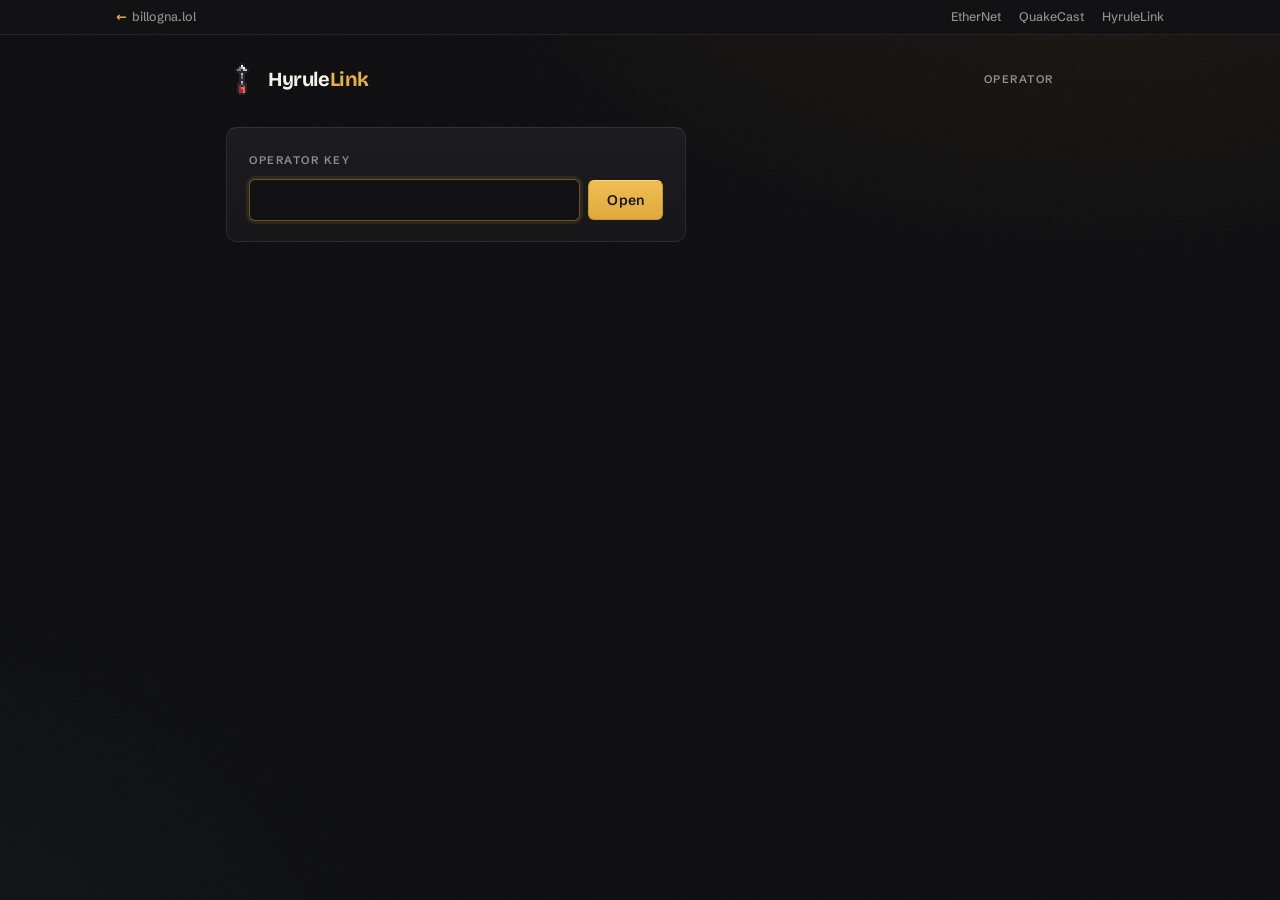
==== web/operator.html @ 52bb7f08 "feat(browser): home and operator pages, retire the aurora UI Front door (web/index.html + web/js/hom" ====
<!doctype html>
<html lang="en">
<head>
<meta charset="utf-8">
<meta name="viewport" content="width=device-width, initial-scale=1">
<meta name="referrer" content="no-referrer">
<meta name="robots" content="noindex">
<title>HyruleLink operator</title>
<link rel="icon" href="img/mark.svg" type="image/svg+xml">
<link rel="stylesheet" href="css/hyrulelink.css">
</head>
<body class="operator">
<nav class="sitebar" aria-label="billogna.lol"><div class="sb-in">
  <a class="sb-home" href="https://www.billogna.lol/"><b aria-hidden="true">&larr;</b>billogna.lol</a>
  <span class="sb-sibs"><a href="https://www.billogna.lol/ethernet/">EtherNet</a><a href="https://www.billogna.lol/connect/">QuakeCast</a><a href="./">HyruleLink</a></span>
</div></nav>

<main class="home op">
  <header class="home-top">
    <a class="brand" href="./" title="HyruleLink home">
      <img src="img/hookshot.svg" width="32" height="32" alt="">
      <span class="word">Hyrule<b>Link</b></span>
    </a>
    <span class="label">Operator</span>
  </header>

  <noscript><p class="err">This page needs JavaScript.</p></noscript>

  <!-- The key is sent as a header on each call, never in a URL, and kept in
       this browser only until Forget key. -->
  <form class="panel op-key" id="keyForm" autocomplete="off" hidden>
    <label class="label" for="keyInput">Operator key</label>
    <div class="row">
      <input class="field mono" id="keyInput" type="password" autocomplete="off" spellcheck="false">
      <button class="btn primary" type="submit">Open</button>
    </div>
    <p class="err" id="keyErr" role="alert" hidden></p>
  </form>

  <section id="board" hidden>
    <div class="op-head">
      <p class="op-sum" id="sum"></p>
      <div class="row">
        <button class="btn small quiet" id="btnRefresh" type="button">Refresh</button>
        <button class="btn small quiet" id="btnForget" type="button">Forget key</button>
      </div>
    </div>
    <p class="err" id="boardErr" role="alert" hidden></p>
    <div id="rooms"></div>
  </section>
</main>

<script src="js/operator.js"></script>
</body>
</html>
---- web/css/hyrulelink.css ----
/* HyruleLink - graphite, one gold voice, one pale-blue voice.
 *
 * The same skin as EtherNet (F:/EtherNet/web/css/ethernet.css) and QuakeCast
 * (F:/RaceConnect/web/css/site.css): neutral graphite, warm paper-white text,
 * 1px hairlines, depth by tone instead of shadow. Bricolage Grotesque for
 * anything that is a number or a name of something, Schibsted Grotesk for
 * reading, IBM Plex Mono for codes and clocks, Press Start 2P ONLY where the
 * text is literally what the game will draw (.strip). Item sprites are pixel
 * art and are scaled like it.
 *
 * Two accents, each with one job:
 *   gold   ownership and the primary action: what you hold, Claim, the host
 *   link   anything that travels into a game: the game link lamp, in-game
 *          lines (EtherNet's --ether, same values, renamed)
 * Radius is a scale (3 / 6 / 10 / pill), never one number.
 * Nothing animates at rest: this tab sits beside a game. Toasts fade in, and
 * controls answer the pointer; prefers-reduced-motion switches off both.
 * No backdrop-filter, no blobs, no font CDN: every url() here is relative.
 */

@font-face { font-family: "Bricolage Grotesque"; font-weight: 600 700; font-display: swap;
  src: url(../fonts/BricolageGrotesque-600.woff2) format("woff2"); }
@font-face { font-family: "Schibsted Grotesk"; font-weight: 400 700; font-display: swap;
  src: url(../fonts/SchibstedGrotesk-400.woff2) format("woff2"); }
@font-face { font-family: "IBM Plex Mono"; font-weight: 400; font-display: swap;
  src: url(../fonts/IBMPlexMono-Regular.ttf) format("truetype"); }
@font-face { font-family: "IBM Plex Mono"; font-weight: 500; font-display: swap;
  src: url(../fonts/IBMPlexMono-Medium.ttf) format("truetype"); }
@font-face { font-family: "Press Start 2P"; font-weight: 400; font-display: swap;
  src: url(../fonts/PressStart2P-Regular.ttf) format("truetype"); }

:root {
  --bg: #0E0E10;
  --well: #121215;
  --surface: #17171A;
  --raised: #1D1D21;
  --lift: #26262B;

  --hair: rgba(255, 255, 255, .075);
  --hair-top: rgba(255, 255, 255, .12);
  --hair-strong: rgba(255, 255, 255, .18);

  --ink: #F3F1EA;
  --ink2: #BDBBB3;
  --mute: #918F87;
  --faint: #5F5E59;

  --gold: #E6B143;
  --gold-hi: #F1C158;
  --gold-lo: #C9962F;
  --on-gold: #171512;
  --gold-wash: rgba(230, 177, 67, .09);
  --gold-line: rgba(230, 177, 67, .42);

  --link: #9FD9E8;
  --link-wash: rgba(159, 217, 232, .08);
  --link-line: rgba(159, 217, 232, .38);

  --ok: #6FCF97;
  --bad: #E5928D;

  --r-sm: 3px;
  --r-md: 6px;
  --r-lg: 10px;
  --r-pill: 999px;

  --display: "Bricolage Grotesque", "Schibsted Grotesk", "Segoe UI", sans-serif;
  --body: "Schibsted Grotesk", "Segoe UI", system-ui, sans-serif;
  --mono: "IBM Plex Mono", Consolas, monospace;
  --pixel: "Press Start 2P", "IBM Plex Mono", monospace;

  --gutter: 16px;
  color-scheme: dark;
}

* { box-sizing: border-box; }
html { -webkit-text-size-adjust: 100%; }
body {
  margin: 0; min-height: 100vh;
  background: var(--bg);
  color: var(--ink);
  font: 400 15px/1.5 var(--body);
  font-feature-settings: "ss01";
}
/* One warm light from the upper right, and film grain so the flats are not
   dead. Both are fixed layers that never repaint. */
body::before {
  content: ""; position: fixed; inset: 0; pointer-events: none; z-index: 0;
  background:
    radial-gradient(1100px 620px at 86% -12%, rgba(230, 177, 67, .07), transparent 62%),
    radial-gradient(900px 700px at -10% 110%, rgba(159, 217, 232, .035), transparent 60%);
}
body::after {
  content: ""; position: fixed; inset: 0; pointer-events: none; z-index: 0; opacity: .035;
  background-image: url("data:image/svg+xml,%3Csvg xmlns='http://www.w3.org/2000/svg' width='180' height='180'%3E%3Cfilter id='n'%3E%3CfeTurbulence type='fractalNoise' baseFrequency='.85' numOctaves='2' stitchTiles='stitch'/%3E%3C/filter%3E%3Crect width='180' height='180' filter='url(%23n)'/%3E%3C/svg%3E");
}
body > * { position: relative; z-index: 1; }

a { color: var(--gold); text-decoration-thickness: 1px; text-underline-offset: 3px; }
a:hover { color: var(--gold-hi); }
h1, h2, h3 { font-family: var(--display); font-weight: 700; letter-spacing: -.015em; margin: 0; }
p { margin: 0; }
button, input, select, textarea { font: inherit; color: inherit; }
/* KEEP. .btn sets display:inline-flex, which beats the browser's own [hidden]
   rule; without !important a hidden button stays on screen. */
[hidden] { display: none !important; }
:focus-visible { outline: 2px solid var(--gold); outline-offset: 2px; border-radius: var(--r-sm); }

.label {
  font: 600 11px/1 var(--body); letter-spacing: .14em; text-transform: uppercase; color: var(--mute);
}
.mono { font-family: var(--mono); font-variant-numeric: tabular-nums; }
.hint { font-size: 13px; color: var(--mute); }
.err { font-size: 13.5px; color: var(--bad); }
.empty { padding: 10px 0; font-size: 13.5px; color: var(--mute); }
.row { display: flex; gap: 8px; align-items: center; min-width: 0; }

/* ------------------------------------------------------------- controls */

.btn {
  display: inline-flex; align-items: center; justify-content: center; gap: 8px;
  min-height: 40px; padding: 0 18px;
  border: 1px solid var(--hair-strong); border-top-color: rgba(255, 255, 255, .24);
  border-radius: var(--r-md);
  background: var(--raised); color: var(--ink);
  font: 600 14px/1 var(--body); letter-spacing: .01em;
  cursor: pointer; user-select: none; white-space: nowrap;
  transition: background .12s, border-color .12s, transform .06s;
}
a.btn { text-decoration: none; }
a.btn:hover { color: var(--ink); }
.btn:hover { background: var(--lift); }
.btn:active { transform: translateY(1px); }
.btn[disabled] { opacity: .45; cursor: default; transform: none; }
.btn[disabled]:hover { background: var(--raised); }
.btn.primary {
  background: linear-gradient(180deg, #EFBE52, #DFA93C); color: var(--on-gold);
  border-color: var(--gold-lo); border-top-color: #F6D687;
}
.btn.primary:hover { background: linear-gradient(180deg, #F5C75F, #E7B144); color: var(--on-gold); }
.btn.big { min-height: 52px; padding: 0 28px; font: 700 17px/1 var(--display); letter-spacing: 0; }
.btn.quiet { background: transparent; border-color: var(--hair); color: var(--ink2); }
.btn.quiet:hover { background: var(--raised); color: var(--ink); }
.btn.danger { color: var(--bad); }
.btn.danger.armed { background: rgba(229, 146, 141, .14); border-color: rgba(229, 146, 141, .5); }
.btn.small { min-height: 30px; padding: 0 11px; font-size: 12.5px; }
.btn.on { border-color: var(--gold-line); background: var(--gold-wash); color: var(--gold-hi); }

.field {
  width: 100%; min-height: 42px; padding: 0 12px;
  background: var(--well); border: 1px solid var(--hair-strong); border-radius: var(--r-md);
  color: var(--ink);
}
.field::placeholder { color: var(--faint); }
.field:focus { outline: none; border-color: var(--gold-line); box-shadow: 0 0 0 3px var(--gold-wash); }
.field[disabled], .field[readonly] { color: var(--ink2); }
select.field { appearance: none; -webkit-appearance: none; padding-right: 30px;
  background-image: linear-gradient(45deg, transparent 50%, var(--mute) 50%), linear-gradient(135deg, var(--mute) 50%, transparent 50%);
  background-position: calc(100% - 16px) 50%, calc(100% - 11px) 50%; background-size: 5px 5px; background-repeat: no-repeat; }
select.field option { background: var(--surface); color: var(--ink); }
.field.code { font: 500 20px/1 var(--mono); letter-spacing: .24em; text-transform: uppercase; text-align: center; }
/* numbers with a unit after them: <input class="field num" type="number"><span class="unit">s</span> */
.field.num { width: 6.5em; min-height: 34px; padding: 0 8px; font: 500 14px/1 var(--mono); text-align: right; }
.unit { font-size: 13px; color: var(--mute); }

.check { display: inline-flex; align-items: center; gap: 7px; font-size: 13px; color: var(--ink2); cursor: pointer; }
.check input { accent-color: var(--gold); width: 15px; height: 15px; margin: 0; }

/* on/off: <label class="switch"><input type="checkbox" role="switch"><span>On</span></label> */
.switch { display: inline-flex; align-items: center; gap: 9px; font-size: 13.5px; color: var(--ink2); cursor: pointer; user-select: none; }
.switch input {
  appearance: none; -webkit-appearance: none; position: relative; flex: none; margin: 0;
  width: 34px; height: 20px; border-radius: var(--r-pill);
  background: var(--well); border: 1px solid var(--hair-strong); cursor: pointer;
  transition: background .12s, border-color .12s;
}
.switch input::before {
  content: ""; position: absolute; top: 2px; left: 2px; width: 14px; height: 14px; border-radius: 50%;
  background: var(--mute); transition: transform .12s, background .12s;
}
.switch input:checked { background: var(--gold-wash); border-color: var(--gold-line); }
.switch input:checked::before { transform: translateX(14px); background: var(--gold); }
.switch input:focus-visible { outline: 2px solid var(--gold); outline-offset: 2px; border-radius: var(--r-pill); }
.switch input:disabled { opacity: .45; cursor: default; }
.switch input:checked + span { color: var(--ink); }

.panel {
  background: linear-gradient(180deg, var(--raised), var(--surface));
  border: 1px solid var(--hair); border-top-color: var(--hair-top);
  border-radius: var(--r-lg);
}
/* a titled panel: <section class="panel"><div class="panel-head"><h2>..</h2><span class="label">..</span></div><div class="panel-body">.. */
.panel-head { display: flex; justify-content: space-between; align-items: baseline; gap: 12px;
  padding: 13px 16px 10px; border-bottom: 1px solid var(--hair); }
.panel-head h2 { font-size: 16px; min-width: 0; }
.panel-body { padding: 8px 16px 14px; }

.pill { display: inline-block; margin-left: 7px; padding: 2px 6px; border-radius: var(--r-sm); vertical-align: 1px;
  font: 600 10px/1.2 var(--body); letter-spacing: .1em; text-transform: uppercase;
  color: var(--mute); border: 1px solid var(--hair-strong); white-space: nowrap; }
.pill.host { color: var(--gold); border-color: var(--gold-line); }
.pill.link { color: var(--link); border-color: var(--link-line); }

.icon-btn { width: 30px; height: 30px; display: grid; place-items: center; border-radius: var(--r-md);
  background: transparent; border: 1px solid transparent; color: var(--mute); cursor: pointer; }
.icon-btn:hover { color: var(--ink); border-color: var(--hair-strong); background: var(--raised); }
.icon-btn svg { width: 15px; height: 15px; }

.avatar { width: 16px; height: 16px; border-radius: 50%; object-fit: cover; vertical-align: -3px; margin-right: 5px; }

/* -------------------------------------------------------- billogna bar */

/* One quiet line above everything: the way back to billogna.lol, and across
   to EtherNet and QuakeCast. The room page opens them in a new tab, so a
   stray click mid-run never leaves the room. */
.sitebar { background: var(--well); border-bottom: 1px solid var(--hair); }
.sitebar .sb-in {
  display: flex; align-items: center; justify-content: space-between; gap: 16px;
  max-width: 1080px; margin: 0 auto; min-height: 34px; padding: 0 var(--gutter);
  font: 500 12.5px/1 var(--body);
}
.room .sitebar .sb-in { max-width: none; }
.sitebar a { color: var(--mute); text-decoration: none; padding: 6px 0; white-space: nowrap; }
.sitebar a:hover, .sitebar a:focus-visible { color: var(--ink); }
.sitebar .sb-home b { color: var(--gold); font-weight: 600; margin-right: 6px; }
.sitebar .sb-sibs { display: flex; gap: 18px; }
.sitebar .sb-sibs [aria-current="page"] { color: var(--ink2); box-shadow: inset 0 -1px var(--gold-line); }

/* ---------------------------------------------------------------- brand */

.brand { display: inline-flex; align-items: center; gap: 10px; text-decoration: none; color: var(--ink); flex: none; }
.brand:hover { color: var(--ink); }
/* the hookshot, pixel for pixel (tools/make_mark.py). 32 px is exactly 2x the
   16 px box, so every pixel of it lands on whole screen pixels. */
.brand img { width: 32px; height: 32px; flex: none; image-rendering: pixelated; }
.brand .word { font: 700 20px/1 var(--display); letter-spacing: -.02em; }
.brand .word b { color: var(--gold); font-weight: 700; }

/* ------------------------------------------------------------ home page */

.home { max-width: 1080px; margin: 0 auto; padding: 28px var(--gutter) 64px; }
.home-top { display: flex; justify-content: space-between; align-items: center; gap: 16px; margin-bottom: 9vh; }
.home-top nav a { color: var(--ink2); font-size: 14px; margin-left: 20px; text-decoration: none; }
.home-top nav a:hover { color: var(--ink); }
.home-grid { display: grid; grid-template-columns: minmax(0, 1.25fr) minmax(300px, 400px); gap: 56px; align-items: start; }
.home h1 { font-size: clamp(38px, 5.6vw, 68px); line-height: 1; letter-spacing: -.035em; }
.home h1 em { font-style: normal; color: var(--gold); }
.lede { margin-top: 24px; max-width: 34em; font-size: 18px; color: var(--ink2); }
.works { margin-top: 30px; display: flex; flex-wrap: wrap; gap: 6px 8px; align-items: center; }
.works .label { margin-right: 6px; }
.tag { padding: 4px 9px; border: 1px solid var(--hair-strong); border-radius: var(--r-sm);
  font: 500 12px/1.2 var(--mono); color: var(--ink2); }
.foot { margin-top: 48px; color: var(--mute); font-size: 13px; display: flex; gap: 18px; flex-wrap: wrap; }

.door { padding: 22px; }
.door + .door { margin-top: 14px; }
.door h2 { font-size: 19px; margin-bottom: 14px; }
.door .row { margin-top: 8px; }
.door .btn { width: 100%; margin-top: 12px; }
.door .hint { margin-top: 10px; }
.door .err { margin-top: 10px; }

/* "Your rooms on this browser" and "Live rooms": the same list.
   <div class="panel recent"><p class="label">..</p><p class="recent-note">..</p>
     <div class="recent-row"><a href="room.html?room=CODE"><span class="t">Name</span><span class="mono">CODE</span></a>
       <span class="recent-state on">2 in it now</span><button class="btn small quiet">..</button><p class="recent-err" hidden></p></div>
   Live rooms put <div class="meta"><span class="t">Name</span><small>Ana, Bo</small></div> where the link is,
   and <a class="btn small" href="room.html?watch=PUB">Watch</a> last. */
.recent { margin-top: 14px; padding: 14px 22px; }
.recent > .label { display: block; margin-bottom: 8px; }
.recent-note { font-size: 13px; color: var(--mute); margin-bottom: 8px; }
.recent-row { display: grid; grid-template-columns: minmax(0, 1fr) auto auto; gap: 6px 12px; align-items: center;
  padding: 7px 0; border-top: 1px solid var(--hair); }
.recent-row:first-child, :not(.recent-row) + .recent-row { border-top: 0; }
/* the room name over its 10-character code */
.recent-row a:not(.btn) { display: flex; flex-direction: column; gap: 1px; min-width: 0; text-decoration: none;
  color: var(--ink2); font-size: 14px; }
.recent-row a:not(.btn):hover { color: var(--ink); }
.recent-row a:not(.btn) .mono { font-size: 12px; color: var(--mute); letter-spacing: .06em; }
.recent-row .t { overflow: hidden; text-overflow: ellipsis; white-space: nowrap; }
.recent-row .meta { min-width: 0; }
.recent-row .meta .t { display: block; font-size: 14px; color: var(--ink); }
.recent-row .meta small { display: block; margin-top: 1px; font-size: 12.5px; color: var(--mute);
  overflow: hidden; text-overflow: ellipsis; white-space: nowrap; }
.recent-state { font: 500 12px/1 var(--mono); color: var(--mute); white-space: nowrap; }
.recent-state.on { color: var(--ok); }
.recent-err { grid-column: 1 / -1; font-size: 13px; color: var(--bad); }

/* the operator page */
.op { max-width: 860px; }
.op .home-top { margin-bottom: 32px; }
.op .err { margin-top: 10px; }
.op-key { padding: 20px 22px; max-width: 460px; }
.op-key .row { margin-top: 8px; }
.op-key .field { flex: 1; min-width: 0; }
.op-head { display: flex; justify-content: space-between; align-items: center; gap: 12px; flex-wrap: wrap; margin-bottom: 14px; }
.op-head .row { gap: 6px; }
.op-sum { font: 500 13px/1.3 var(--mono); color: var(--ink2); }
.op-empty { color: var(--mute); }
.op-room { padding: 16px 20px; margin-bottom: 10px; }
.op-room.live { border-color: var(--gold-line); }
.op-top { display: flex; justify-content: space-between; align-items: baseline; gap: 12px; }
.op-title { display: flex; align-items: baseline; gap: 10px; min-width: 0; }
.op-title b { overflow: hidden; text-overflow: ellipsis; white-space: nowrap; }
.op-title .mono { color: var(--ink2); font-size: 13px; }
.op-facts { margin-top: 6px; font-size: 13px; color: var(--mute); }
.op-people { margin-top: 8px; display: flex; flex-wrap: wrap; gap: 6px 14px; font-size: 14px; color: var(--ink2); }
/* the dot means what .dot means on the room page: .on = game linked (agent
   and emulator), .warn = agent connected but no game, neither = offline */
.op-person::before { content: ""; display: inline-block; width: 7px; height: 7px; margin-right: 6px; border-radius: 50%;
  background: var(--hair-strong); vertical-align: 1px; }
.op-person.on { color: var(--ink); }
.op-person.on::before { background: var(--link); }
.op-person.warn::before { background: transparent; box-shadow: inset 0 0 0 1.5px var(--mute); }
.op-person small { color: var(--mute); font-size: 12px; }
.op-foot { margin-top: 10px; display: flex; justify-content: flex-end; gap: 6px; }

/* ------------------------------------------------------- the HUD strip */

/* Twenty cells, the game's width. The text in here is exactly what the
   game will draw, so it is the one place the pixel face appears. */
.strip {
  display: inline-grid; grid-template-columns: repeat(20, 1fr); gap: 0;
  padding: 7px 8px; background: #08080A; border: 1px solid var(--link-line); border-radius: var(--r-sm);
  font: 400 11px/1 var(--pixel); color: #F8F8F8; max-width: 100%;
}
.strip i { width: 13px; height: 13px; display: grid; place-items: center; font-style: normal; }
.strip.idle { border-color: var(--hair-strong); color: var(--faint); }

/* ------------------------------------------------------------ room page */

.bar {
  display: flex; align-items: center; gap: 18px; padding: 12px var(--gutter);
  border-bottom: 1px solid var(--hair); background: rgba(14, 14, 16, .94);
  position: sticky; top: 0; z-index: 5;
}
.bar-title { min-width: 0; flex: 1; display: flex; align-items: baseline; gap: 12px; }
.bar-title h1 { font-size: 17px; font-weight: 600; white-space: nowrap; overflow: hidden; text-overflow: ellipsis; }
.bar-title .label { white-space: nowrap; }
.bar-right { display: flex; align-items: center; gap: 8px; }
.code-chip { display: inline-flex; align-items: center; gap: 10px; min-height: 36px; padding: 0 12px;
  background: var(--well); border: 1px solid var(--hair-strong); border-radius: var(--r-md); cursor: pointer; }
.code-chip b { font: 500 15px/1 var(--mono); letter-spacing: .14em; color: var(--gold-hi); }
.code-chip span { font-size: 12.5px; color: var(--mute); white-space: nowrap; }
.code-chip:hover span { color: var(--ink); }
.net-lamp { width: 8px; height: 8px; border-radius: 50%; background: var(--faint); flex: none; }
.net-lamp.ok { background: var(--ok); }
.net-lamp.bad { background: var(--bad); }

.layout { display: grid; grid-template-columns: minmax(0, 1fr) minmax(300px, 360px); gap: 18px;
  max-width: 1320px; margin: 0 auto; padding: 18px var(--gutter) 28px; align-items: start; }
.stage { display: grid; gap: 14px; min-width: 0; }
.side { display: grid; gap: 14px; min-width: 0; align-content: start; }

.seed-line { display: flex; gap: 12px; align-items: baseline; padding: 11px 16px; font-size: 14px; }
.seed-line a, .seed-line span.v { min-width: 0; overflow: hidden; text-overflow: ellipsis; white-space: nowrap; }

.banner { display: flex; gap: 12px; align-items: center; justify-content: space-between; padding: 11px 16px; font-size: 14px;
  border-color: var(--gold-line); background: var(--gold-wash); }

/* Hot Potato, Chaos, Custom: what the room is playing, in one line.
   <div class="mode-banner"><b class="mode">Chaos</b><span class="summary">rules_summary</span>
     <span class="next">Next shuffle <b>1:24</b></span></div> */
.mode-banner { display: flex; flex-wrap: wrap; align-items: baseline; gap: 4px 14px; padding: 11px 16px;
  font-size: 14px; color: var(--ink2);
  border: 1px solid var(--gold-line); border-radius: var(--r-lg);
  background: linear-gradient(90deg, var(--gold-wash), transparent 80%), var(--surface); }
.mode-banner .mode { font: 700 16px/1.2 var(--display); letter-spacing: -.01em; color: var(--gold-hi); }
.mode-banner .summary { flex: 1 1 16em; min-width: 0; }
.mode-banner .next { margin-left: auto; font-size: 13px; color: var(--mute); white-space: nowrap; }
.mode-banner .next b { font: 500 13px/1 var(--mono); font-variant-numeric: tabular-nums; color: var(--ink); }

/* ---------------------------------------------------------- the board */

/* One card per catalog item, in catalog order.
   <div class="item mine|owned|unowned|undiscovered">
     <div class="item-head"><img class="item-icon" src="items/sword-2.png" alt="">
       <div class="item-name">Sword <span class="tier">Master</span></div></div>
     <div class="item-sub">Held by <b>Ana</b></div>
     <div class="item-sub hold">Hold 1:42</div>
     <div class="item-foot">  (bottom of the card: one action, then the host chips)
       <button class="btn small">Claim</button> | <button class="btn small" disabled>Cooldown 12s</button>
       | <div class="held">You hold this</div> | <div class="item-sub locked">Find one to claim</div>
       | <div class="item-sub held">Secured</div>
       <div class="chips"><button class="chip on owner">Ana</button><button class="chip">Bo</button></div>
     </div></div> */
.grid { display: grid; grid-template-columns: repeat(auto-fill, minmax(150px, 1fr)); gap: 8px; }
.panel > .grid { padding: 12px; }
.item {
  display: flex; flex-direction: column; gap: 6px; min-width: 0; min-height: 108px;
  padding: 11px 12px 12px;
  background: linear-gradient(180deg, var(--raised), var(--surface));
  border: 1px solid var(--hair); border-top-color: var(--hair-top); border-radius: var(--r-md);
}
.item-head { display: flex; align-items: center; gap: 10px; min-width: 0; }
.item-icon { width: 40px; height: 40px; flex: none; object-fit: contain; image-rendering: pixelated; }
.item-name { min-width: 0; font: 600 14.5px/1.25 var(--body); overflow-wrap: anywhere; }
.tier { display: inline-block; margin-left: 2px; padding: 2px 5px; border: 1px solid var(--hair-strong); border-radius: var(--r-sm);
  font: 600 10px/1.2 var(--body); letter-spacing: .08em; text-transform: uppercase; color: var(--ink2);
  vertical-align: 1px; white-space: nowrap; }
.item-sub { min-width: 0; font-size: 12.5px; line-height: 1.35; color: var(--mute); overflow-wrap: anywhere; }
.item-sub b, .item-sub strong { font-weight: 600; color: var(--ink2); }
/* hold / borrow / tenure countdowns */
.item-sub.hold { font: 500 12px/1.35 var(--mono); font-variant-numeric: tabular-nums; color: var(--ink2); }
/* why you cannot claim it */
.item-sub.locked { color: var(--mute); }
/* secured: nobody can take it right now */
.item-sub.held { font: 600 11px/1.2 var(--body); letter-spacing: .12em; text-transform: uppercase; color: var(--ink2); }
/* you hold it */
.held { font: 600 11px/1.2 var(--body); letter-spacing: .13em; text-transform: uppercase; color: var(--gold); }
.item-foot { margin-top: auto; display: grid; gap: 8px; min-width: 0; padding-top: 2px; }
.item > .btn, .item > .held:not(.item-sub) { margin-top: auto; }
.item .btn { width: 100%; }
.item .btn:not([disabled]):hover { border-color: var(--gold-line); color: var(--gold-hi); }
.item .btn.primary:not([disabled]):hover { color: var(--on-gold); }
/* a disabled button in a card is waiting (a cooldown), not broken */
.item .btn[disabled] { opacity: 1; background: transparent; border-style: dashed; border-color: var(--hair-strong);
  color: var(--mute); font-variant-numeric: tabular-nums; }

.item.mine { border-color: var(--gold-line);
  background: linear-gradient(var(--gold-wash), var(--gold-wash)), linear-gradient(180deg, var(--raised), var(--surface)); }
.item.mine .tier { color: var(--gold-hi); border-color: var(--gold-line); }
.item.mine .item-sub b, .item.mine .item-sub strong { color: var(--gold-hi); }
.item.owned { border-color: var(--hair-strong); }
.item.unowned { border-style: dashed; border-color: var(--hair-strong); background: var(--surface); }
.item.unowned .item-icon { opacity: .72; filter: grayscale(.45); }
.item.undiscovered { border-style: dashed; border-color: var(--hair); background: transparent; }
.item.undiscovered .item-icon { opacity: .36; filter: grayscale(1); }
.item.undiscovered .item-name { color: var(--mute); }

/* host chips: one per player. Click = found / not found, shift-click = owner. */
.chips { display: flex; flex-wrap: wrap; gap: 4px; padding-top: 8px; border-top: 1px dashed var(--hair-strong); }
.chip { display: inline-flex; align-items: center; min-height: 22px; max-width: 100%; padding: 0 8px;
  border: 1px solid var(--hair-strong); border-radius: var(--r-pill); background: transparent;
  font: 600 11px/1 var(--body); color: var(--mute); cursor: pointer;
  overflow: hidden; text-overflow: ellipsis; white-space: nowrap;
  transition: background .12s, color .12s, border-color .12s; }
.chip:hover { color: var(--ink); border-color: rgba(255, 255, 255, .32); }
/* found it */
.chip.on { background: var(--lift); border-color: rgba(255, 255, 255, .28); color: var(--ink); }
/* holds it */
.chip.owner { background: var(--gold-wash); border-color: var(--gold-line); color: var(--gold-hi); }
.chip.owner::before { content: ""; flex: none; width: 5px; height: 5px; margin-right: 5px; border-radius: 50%; background: var(--gold); }

/* --------------------------------------------------- the game link row */

.links { display: grid; }
.links > .link { display: grid; grid-template-columns: 136px minmax(0, 1fr) auto; gap: 14px; align-items: center; padding: 13px 18px; }
.links > .link + .link { border-top: 1px solid var(--hair); }
.links .what { display: flex; align-items: center; gap: 9px; font: 600 12px/1 var(--body); letter-spacing: .13em; text-transform: uppercase; color: var(--ink2); }
.lamp { width: 9px; height: 9px; border-radius: 50%; background: var(--faint); flex: none; }
.lamp.ok { background: var(--link); box-shadow: 0 0 0 3px var(--link-wash); }
.lamp.gold { background: var(--gold); box-shadow: 0 0 0 3px var(--gold-wash); }
.lamp.wait { background: transparent; border: 2px solid var(--mute); }
.links .say { font-size: 14px; color: var(--ink2); min-width: 0; }
.links .say small { display: block; font-size: 12.5px; color: var(--mute); margin-top: 2px; }
.links .do { display: flex; gap: 6px; align-items: center; flex-wrap: wrap; justify-content: flex-end; }
.links .do .field { min-height: 32px; width: auto; font-size: 13px; }

/* ------------------------------------------------ players and activity */

/* <ul class="players"><li class="me"><span class="dot on"></span><span class="name">Ana</span>
     <span class="pill host">Host</span><small>game linked</small></li></ul>
   (a Remove button goes last in the li on the host's list) */
.players { list-style: none; margin: 0; padding: 0; }
.players li { display: flex; align-items: center; gap: 9px; min-height: 40px; padding: 6px 0; border-top: 1px solid var(--hair); font-size: 14px; }
.players li:first-child { border-top: 0; }
.players .name { min-width: 0; overflow: hidden; text-overflow: ellipsis; white-space: nowrap; font-weight: 600; }
.players li.me .name { color: var(--gold-hi); }
.players .pill { margin-left: 0; }
.players small { margin-left: auto; font-size: 12px; color: var(--mute); white-space: nowrap; }
.players li > .btn { margin-left: auto; }
.players small + .btn { margin-left: 4px; }
/* .on = game linked (agent and emulator), .warn = agent up, no game, .off / none = offline */
.dot { display: inline-block; flex: none; width: 8px; height: 8px; border-radius: 50%; background: var(--faint); }
.dot.on { background: var(--link); box-shadow: 0 0 0 3px var(--link-wash); }
.dot.warn { background: transparent; box-shadow: inset 0 0 0 1.5px var(--mute); }
.dot.off { background: var(--faint); }

/* newest first; .warn = rejects and errors, .link = a line that went to a game.
   <ul class="log"><li><span class="t">21:04</span>Ana found the Hookshot</li></ul> */
.log { list-style: none; margin: 0; padding: 0; max-height: 360px; overflow-y: auto;
  scrollbar-width: thin; scrollbar-color: var(--lift) transparent; }
.log li { padding: 5px 8px 5px 10px; margin: 1px 0; border-left: 2px solid transparent;
  font-size: 13.5px; line-height: 1.42; color: var(--ink2); overflow-wrap: anywhere; }
.log li .t { float: right; margin-left: 8px; font: 400 11px/1.9 var(--mono); color: var(--faint); }
.log li.warn { color: var(--bad); border-left-color: rgba(229, 146, 141, .55); }
.log li.link { color: var(--ink); border-left-color: var(--link); background: linear-gradient(90deg, var(--link-wash), transparent 75%); }

/* ------------------------------------------------------------ the host */

/* The host's controls: a .panel with a gold hairline. As <details> it folds:
   <details class="panel host" open><summary class="panel-head"><h2>Host</h2><span class="label">..</span></summary>
     <div class="panel-body"><div class="set">..</div></div></details> */
.host { border-color: var(--gold-line); }
.host .panel-head .label { color: var(--gold); }
.host > summary { list-style: none; cursor: pointer; user-select: none; }
.host > summary::-webkit-details-marker { display: none; }
.host > summary::after { content: ""; flex: none; align-self: center; width: 7px; height: 7px; margin: -3px 2px 0 0;
  border-right: 1.5px solid var(--mute); border-bottom: 1.5px solid var(--mute); transform: rotate(45deg); }
.host:not([open]) > summary { border-bottom: 0; }
.host:not([open]) > summary::after { transform: rotate(-45deg); margin-top: 0; }
.host > summary .label { margin-left: auto; }
.host .set .row { flex-wrap: wrap; }

/* ------------------------------------------------------ join + dialogs */

.cover { position: fixed; inset: 0; z-index: 20; display: grid; place-items: center; padding: var(--gutter);
  background: rgba(10, 10, 12, .92); }
.cover .panel { width: min(430px, 100%); padding: 26px; }
.cover h2 { font-size: 24px; }
.cover .sub { margin: 6px 0 18px; color: var(--ink2); }
.cover .btn { width: 100%; margin-top: 10px; }
.cover .err { margin-top: 12px; font-size: 14px; }

dialog { width: min(560px, calc(100vw - 32px)); max-height: calc(100vh - 48px); padding: 0; color: var(--ink);
  background: var(--surface); border: 1px solid var(--hair-strong); border-radius: var(--r-lg); }
dialog[open] { display: flex; flex-direction: column; }
dialog.wide { width: min(780px, calc(100vw - 32px)); }
dialog::backdrop { background: rgba(8, 8, 10, .74); }
.dlg-head { flex: none; display: flex; justify-content: space-between; align-items: center; gap: 12px; padding: 18px 22px 14px; border-bottom: 1px solid var(--hair); }
.dlg-head h2 { font-size: 20px; }
.dlg-body { flex: 1 1 auto; min-height: 0; padding: 8px 22px 22px; overflow-y: auto;
  scrollbar-width: thin; scrollbar-color: var(--lift) transparent; }
.dlg-body h3 { font: 600 11px/1 var(--body); letter-spacing: .14em; text-transform: uppercase; color: var(--mute); margin: 20px 0 8px; }
.dlg-body > p:not([class]) { margin-top: 12px; font-size: 14px; color: var(--ink2); }
.dlg-foot { flex: none; display: flex; justify-content: flex-end; gap: 8px; padding: 14px 22px; border-top: 1px solid var(--hair); }
.set { display: grid; grid-template-columns: minmax(0, 1fr) minmax(0, 220px); gap: 14px; align-items: center; padding: 10px 0; border-top: 1px solid var(--hair); }
.set:first-of-type { border-top: 0; }
.set .k { font-size: 14.5px; }
.set .k small { display: block; color: var(--mute); font-size: 12.5px; margin-top: 2px; }
.set > .btn, .set > .switch, .set > .check { justify-self: end; }
.set .row > .field:not(.num) { flex: 1 1 8em; width: auto; min-width: 0; }
.set.wide { grid-template-columns: 1fr; gap: 7px; }
.set.wide > .btn, .set.wide > .switch, .set.wide > .check { justify-self: start; }
.set-err { margin: 0 0 10px; font-size: 13.5px; color: var(--bad); }
.how { counter-reset: how; display: grid; gap: 0; margin: 4px 0 0; padding: 0; list-style: none; }
.how li { counter-increment: how; display: grid; grid-template-columns: 34px 1fr; gap: 6px; padding: 13px 0; border-top: 1px solid var(--hair); color: var(--ink2); font-size: 14.5px; }
.how li:first-child { border-top: 0; }
.how li::before { content: counter(how); font: 700 20px/1.1 var(--display); color: var(--gold); }
.how b { color: var(--ink); }
.how table { width: 100%; border-collapse: collapse; margin-top: 8px; font-size: 13.5px; }
.how td { padding: 6px 8px 6px 0; border-top: 1px solid var(--hair); vertical-align: top; }
.how td:first-child { color: var(--ink); white-space: nowrap; width: 38%; }

/* the custom ruleset (a dialog.wide): presets, a summary, then four fieldsets
   <div class="rules-presets"><span class="label">Start from</span><button class="btn small quiet">Normal</button>..</div>
   <p class="rules-summary">..</p>
   <div class="rules-grid"><fieldset><legend>Claiming and stealing</legend>
     <label><input type="checkbox"> Allow manual claiming</label>
     <label>Steal cooldown <input class="field num" type="number"> <span class="unit">s</span></label>
     <label>Cooldown applies to <select class="field">..</select></label></fieldset>..</div> */
.rules-presets { display: flex; flex-wrap: wrap; gap: 6px; align-items: center; margin: 14px 0 12px; }
.rules-presets .label { margin-right: 4px; }
.rules-summary { min-height: 38px; padding: 9px 12px; border: 1px dashed var(--hair-strong); border-radius: var(--r-md);
  font-size: 13.5px; color: var(--ink2); }
.rules-grid { display: grid; grid-template-columns: repeat(2, minmax(0, 1fr)); gap: 12px; margin-top: 14px; align-items: start; }
.rules-grid fieldset { display: grid; gap: 9px; min-width: 0; margin: 0; padding: 8px 14px 14px;
  background: var(--well); border: 1px solid var(--hair); border-radius: var(--r-md); }
.rules-grid legend { padding: 0 6px; margin-left: -6px; font: 600 11px/1 var(--body); letter-spacing: .14em; text-transform: uppercase; color: var(--mute); }
.rules-grid label { display: flex; align-items: center; flex-wrap: wrap; gap: 6px 8px; font-size: 13.5px; color: var(--ink2); }
.rules-grid label > .field:not(.num) { width: auto; min-height: 32px; font-size: 13px; }
.rules-grid label > select.field { flex: 1 1 11em; min-width: 0; }
.rules-grid input[type="checkbox"] { accent-color: var(--gold); width: 15px; height: 15px; margin: 0; }
.rules-grid .hint { font-size: 12.5px; }

.toasts { position: fixed; left: 50%; bottom: 22px; transform: translateX(-50%); z-index: 40; display: grid; gap: 8px; width: min(440px, calc(100vw - 32px)); }
.toast { padding: 11px 14px; border-radius: var(--r-md); background: var(--lift); border: 1px solid var(--hair-strong); font-size: 14px;
  animation: toast-in .18s ease-out; }
.toast.bad { border-color: rgba(229, 146, 141, .5); }
.toast.link { border-color: var(--link-line); }
@keyframes toast-in { from { opacity: 0; transform: translateY(6px); } }

/* --------------------------------------------------------------- narrow */

@media (max-width: 940px) {
  .layout { grid-template-columns: minmax(0, 1fr); }
  .home-grid { grid-template-columns: minmax(0, 1fr); gap: 34px; }
  .home-top { margin-bottom: 40px; }
}
@media (max-width: 620px) {
  .rules-grid { grid-template-columns: minmax(0, 1fr); }
}
@media (max-width: 560px) {
  .sitebar .sb-sibs { gap: 12px; }
  .home-top nav { display: none; }
  .bar { flex-wrap: wrap; gap: 10px; }
  .bar .brand .word { display: none; }
  .bar-title { order: 3; flex-basis: 100%; }
  .bar-right { margin-left: auto; }
  .grid { grid-template-columns: repeat(auto-fill, minmax(136px, 1fr)); }
  .item { padding: 10px 10px 11px; }
  .item-head { gap: 8px; }
  .links > .link { grid-template-columns: minmax(0, 1fr); gap: 8px; }
  .links .do { justify-content: flex-start; }
  .set { grid-template-columns: 1fr; gap: 6px; }
  .set > .btn, .set > .switch, .set > .check { justify-self: start; }
  .dlg-head, .dlg-foot { padding-left: 16px; padding-right: 16px; }
  .dlg-body { padding: 8px 16px 18px; }
  .mode-banner .next { margin-left: 0; }
  .strip { font-size: 9px; padding: 6px; }
  .strip i { width: 11px; height: 12px; }
  .code-chip span { display: none; }
  .op-room { padding: 14px 16px; }
}
@media (prefers-reduced-motion: reduce) {
  *, *::before, *::after { animation: none !important; transition: none !important; }
}
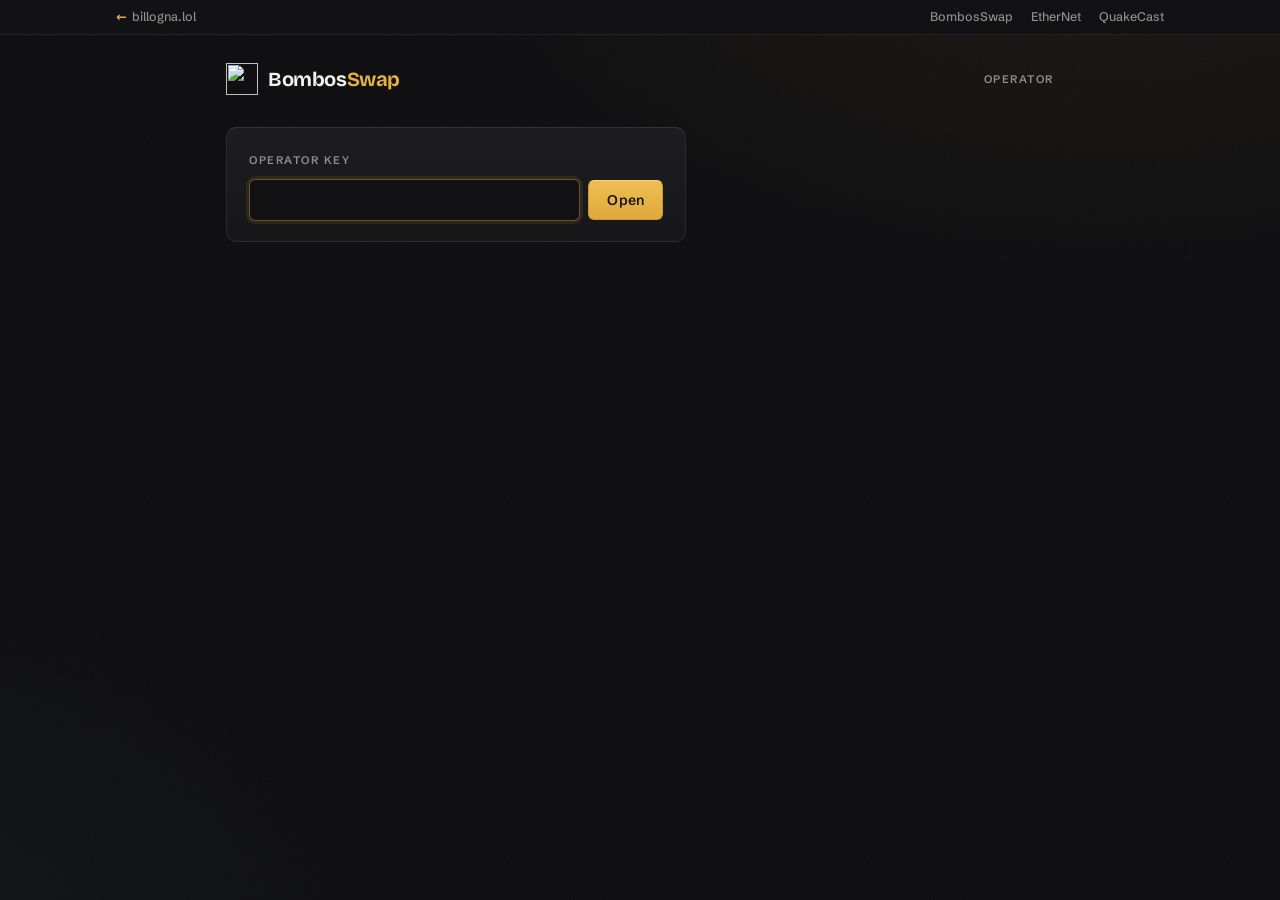
==== commit 9142d2d1: "BombosSwap: the new name for HyruleLink The third medallion app beside EtherNet (Ether) and QuakeCas" ====
--- a/web/operator.html
+++ b/web/operator.html
@@ -5,21 +5,21 @@
 <meta name="viewport" content="width=device-width, initial-scale=1">
 <meta name="referrer" content="no-referrer">
 <meta name="robots" content="noindex">
-<title>HyruleLink operator</title>
+<title>BombosSwap operator</title>
 <link rel="icon" href="img/mark.svg" type="image/svg+xml">
 <link rel="stylesheet" href="css/hyrulelink.css">
 </head>
 <body class="operator">
 <nav class="sitebar" aria-label="billogna.lol"><div class="sb-in">
   <a class="sb-home" href="https://www.billogna.lol/"><b aria-hidden="true">&larr;</b>billogna.lol</a>
-  <span class="sb-sibs"><a href="https://www.billogna.lol/ethernet/">EtherNet</a><a href="https://www.billogna.lol/connect/">QuakeCast</a><a href="./">HyruleLink</a></span>
+  <span class="sb-sibs"><a href="./">BombosSwap</a><a href="https://www.billogna.lol/ethernet/">EtherNet</a><a href="https://www.billogna.lol/connect/">QuakeCast</a></span>
 </div></nav>
 
 <main class="home op">
   <header class="home-top">
-    <a class="brand" href="./" title="HyruleLink home">
-      <img src="img/hookshot.svg" width="32" height="32" alt="">
-      <span class="word">Hyrule<b>Link</b></span>
+    <a class="brand" href="./" title="BombosSwap home">
+      <img src="img/bombos.svg" width="32" height="32" alt="">
+      <span class="word">Bombos<b>Swap</b></span>
     </a>
     <span class="label">Operator</span>
   </header>
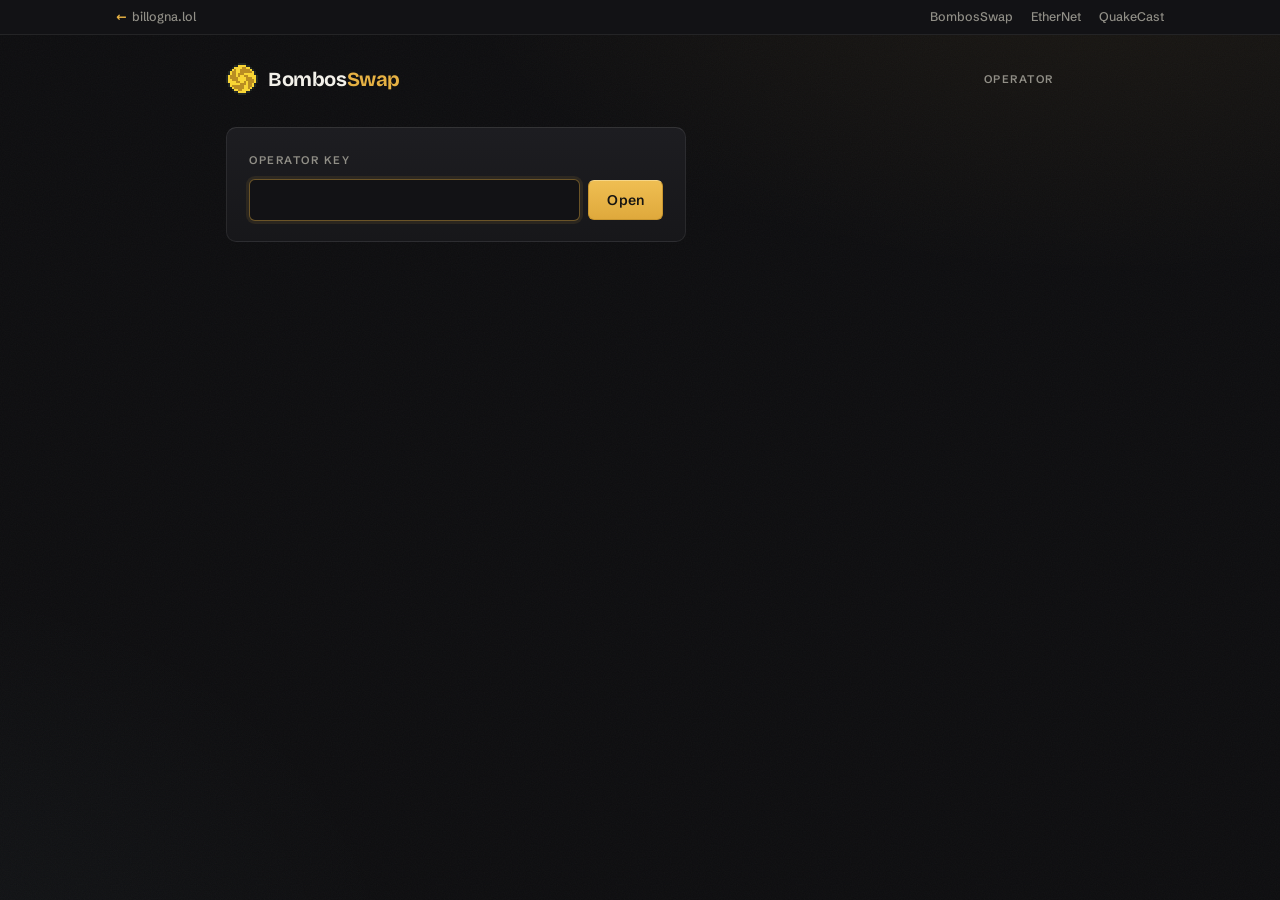
==== commit 910ea9f1: "BombosSwap: the tab icon gets a new file name, the hookshot mark goes Images are cached for a week; " ====
--- a/web/operator.html
+++ b/web/operator.html
@@ -6,7 +6,7 @@
 <meta name="referrer" content="no-referrer">
 <meta name="robots" content="noindex">
 <title>BombosSwap operator</title>
-<link rel="icon" href="img/mark.svg" type="image/svg+xml">
+<link rel="icon" href="img/bombos-mark.svg" type="image/svg+xml">
 <link rel="stylesheet" href="css/hyrulelink.css">
 </head>
 <body class="operator">
--- a/web/css/hyrulelink.css
+++ b/web/css/hyrulelink.css
@@ -230,7 +230,7 @@
 
 .brand { display: inline-flex; align-items: center; gap: 10px; text-decoration: none; color: var(--ink); flex: none; }
 .brand:hover { color: var(--ink); }
-/* the hookshot, pixel for pixel (tools/make_mark.py). 32 px is exactly 2x the
+/* the Bombos medallion, pixel for pixel (tools/make_mark.py). 32 px is exactly 2x the
    16 px box, so every pixel of it lands on whole screen pixels. */
 .brand img { width: 32px; height: 32px; flex: none; image-rendering: pixelated; }
 .brand .word { font: 700 20px/1 var(--display); letter-spacing: -.02em; }
@@ -606,3 +606,48 @@
 @media (prefers-reduced-motion: reduce) {
   *, *::before, *::after { animation: none !important; transition: none !important; }
 }
+
+/* ------------------------------------------------------------------ Bombos
+   Bombos, once per open (js/intro.js; index.html and room.html, never
+   operator.html, never for reduced motion). The medallion is held up, a
+   spiral of fire columns winds out of it, bursts go off across the page as
+   the front passes, and every panel the front reaches flares for half a
+   second. The fire is one canvas at a third of the page's resolution,
+   scaled up pixelated, so a fire pixel is the raised medallion's pixel. The
+   ember orange and red live in this block and nowhere else; the script
+   reads the --fire-* tokens off the canvas. All of it is gone after 1.75 s. */
+.bombos-fire {
+  --fire-core: #FFF1C9; --fire-gold: var(--gold-hi); --fire-ember: #E07A30; --fire-red: #A8391F;
+  position: fixed; left: 0; top: 0; z-index: 90; pointer-events: none;
+  image-rendering: pixelated;
+  animation: bombos-out .3s steps(3, end) 1.45s forwards;
+}
+@keyframes bombos-out { to { opacity: 0; } }
+
+/* the medallion held up: 1.5x is 3 screen px a sprite pixel, still whole */
+.brand img.bombos-raise { animation: bombos-raise .95s ease-out; }
+@keyframes bombos-raise {
+  0%   { transform: none; filter: none; }
+  14%  { transform: translateY(-3px) scale(1.5); filter: brightness(1.3) drop-shadow(0 0 6px rgba(224, 122, 48, .7)); }
+  60%  { transform: translateY(-3px) scale(1.5); filter: brightness(1.12) drop-shadow(0 0 10px rgba(224, 122, 48, .45)); }
+  100% { transform: none; filter: none; }
+}
+
+/* caught in it: the hairline flares gold, then embers down in the game's
+   palette steps rather than a smooth fade */
+.bombos-caught { animation: bombos-ember .52s steps(1, end); }
+@keyframes bombos-ember {
+  0%  { border-color: var(--gold-hi); box-shadow: 0 0 0 1px var(--gold-line), 0 0 24px rgba(224, 122, 48, .32), inset 0 0 18px rgba(224, 122, 48, .1); }
+  18% { border-color: #E07A30; box-shadow: 0 0 0 1px rgba(224, 122, 48, .4), 0 0 18px rgba(168, 57, 31, .3), inset 0 0 14px rgba(168, 57, 31, .08); }
+  36% { border-color: var(--gold); box-shadow: 0 0 16px rgba(224, 122, 48, .22), inset 0 0 10px rgba(224, 122, 48, .06); }
+  58% { border-color: rgba(224, 122, 48, .5); box-shadow: 0 0 10px rgba(168, 57, 31, .18); }
+  80% { border-color: rgba(168, 57, 31, .35); box-shadow: 0 0 4px rgba(168, 57, 31, .1); }
+}
+h1.bombos-caught { animation-name: bombos-ember-type; }
+@keyframes bombos-ember-type {
+  0%  { text-shadow: 0 0 18px rgba(224, 122, 48, .55), 0 0 2px rgba(255, 241, 201, .8); }
+  18% { text-shadow: 0 0 14px rgba(168, 57, 31, .5); }
+  36% { text-shadow: 0 0 12px rgba(224, 122, 48, .35); }
+  58% { text-shadow: 0 0 8px rgba(168, 57, 31, .25); }
+  80% { text-shadow: none; }
+}
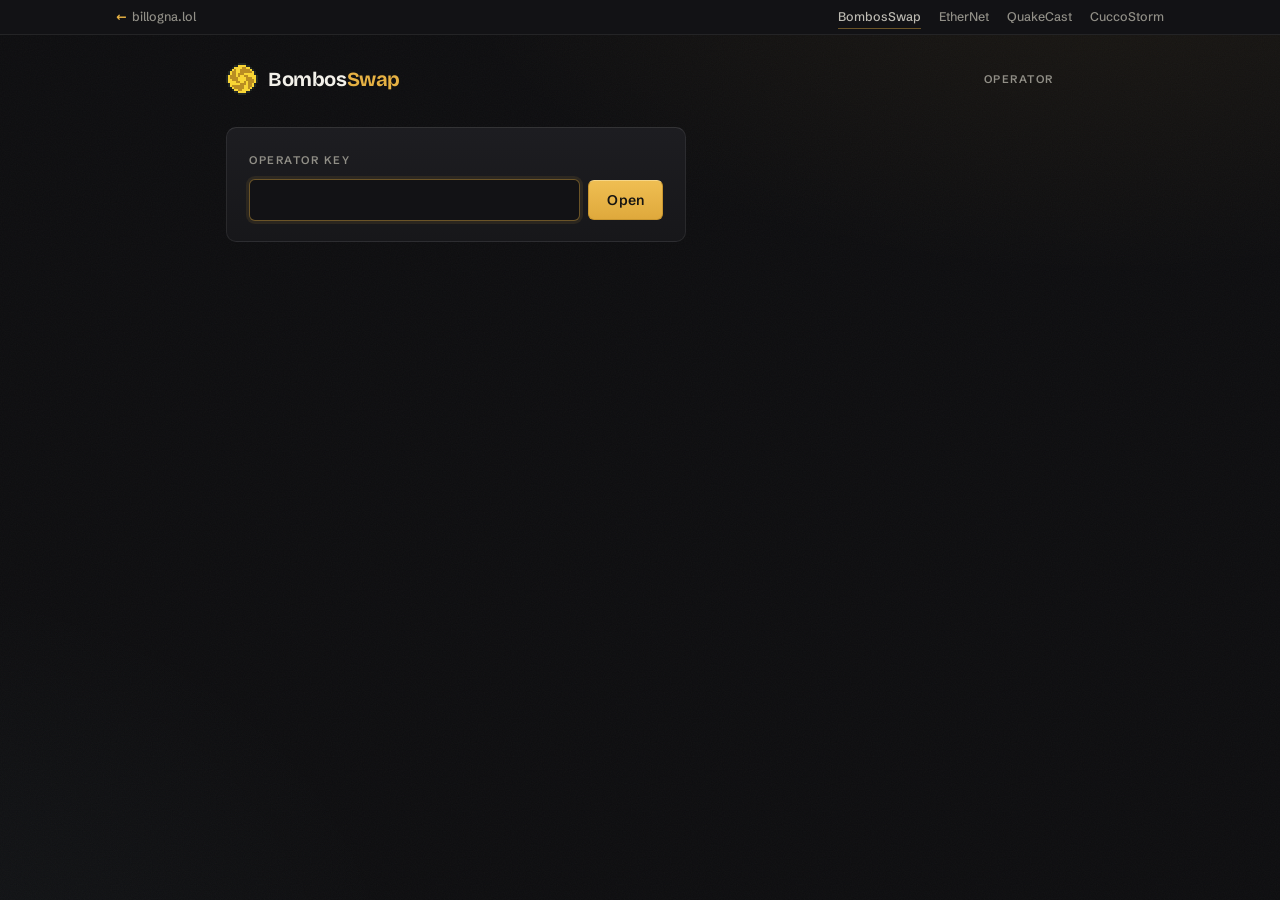
==== commit 1d75d5d5: "The billogna bar: CuccoStorm joins the three medallions CuccoStorm (www.billogna.lol/cuccostorm/, ch" ====
--- a/web/operator.html
+++ b/web/operator.html
@@ -12,7 +12,7 @@
 <body class="operator">
 <nav class="sitebar" aria-label="billogna.lol"><div class="sb-in">
   <a class="sb-home" href="https://www.billogna.lol/"><b aria-hidden="true">&larr;</b>billogna.lol</a>
-  <span class="sb-sibs"><a href="./">BombosSwap</a><a href="https://www.billogna.lol/ethernet/">EtherNet</a><a href="https://www.billogna.lol/connect/">QuakeCast</a></span>
+  <span class="sb-sibs"><a href="./" aria-current="page">BombosSwap</a><a href="https://www.billogna.lol/ethernet/">EtherNet</a><a href="https://www.billogna.lol/connect/">QuakeCast</a><a href="https://www.billogna.lol/cuccostorm/">CuccoStorm</a></span>
 </div></nav>
 
 <main class="home op">
--- a/web/css/hyrulelink.css
+++ b/web/css/hyrulelink.css
@@ -211,8 +211,8 @@
 /* -------------------------------------------------------- billogna bar */
 
 /* One quiet line above everything: the way back to billogna.lol, and across
-   to EtherNet and QuakeCast. The room page opens them in a new tab, so a
-   stray click mid-run never leaves the room. */
+   to EtherNet, QuakeCast and CuccoStorm. The room page opens them in a new
+   tab, so a stray click mid-run never leaves the room. */
 .sitebar { background: var(--well); border-bottom: 1px solid var(--hair); }
 .sitebar .sb-in {
   display: flex; align-items: center; justify-content: space-between; gap: 16px;
@@ -603,6 +603,14 @@
   .code-chip span { display: none; }
   .op-room { padding: 14px 16px; }
 }
+@media (max-width: 440px) {
+  .sitebar .sb-in { gap: 10px; font-size: 12px; }
+  .sitebar .sb-sibs { gap: 10px; }
+  /* With four apps the page you are on is already named by its brand right
+     under the bar, so its link steps out and the other three plus the way
+     home fit 360 px. Needs aria-current="page" on every page's self link. */
+  .sitebar .sb-sibs [aria-current="page"] { display: none; }
+}
 @media (prefers-reduced-motion: reduce) {
   *, *::before, *::after { animation: none !important; transition: none !important; }
 }
